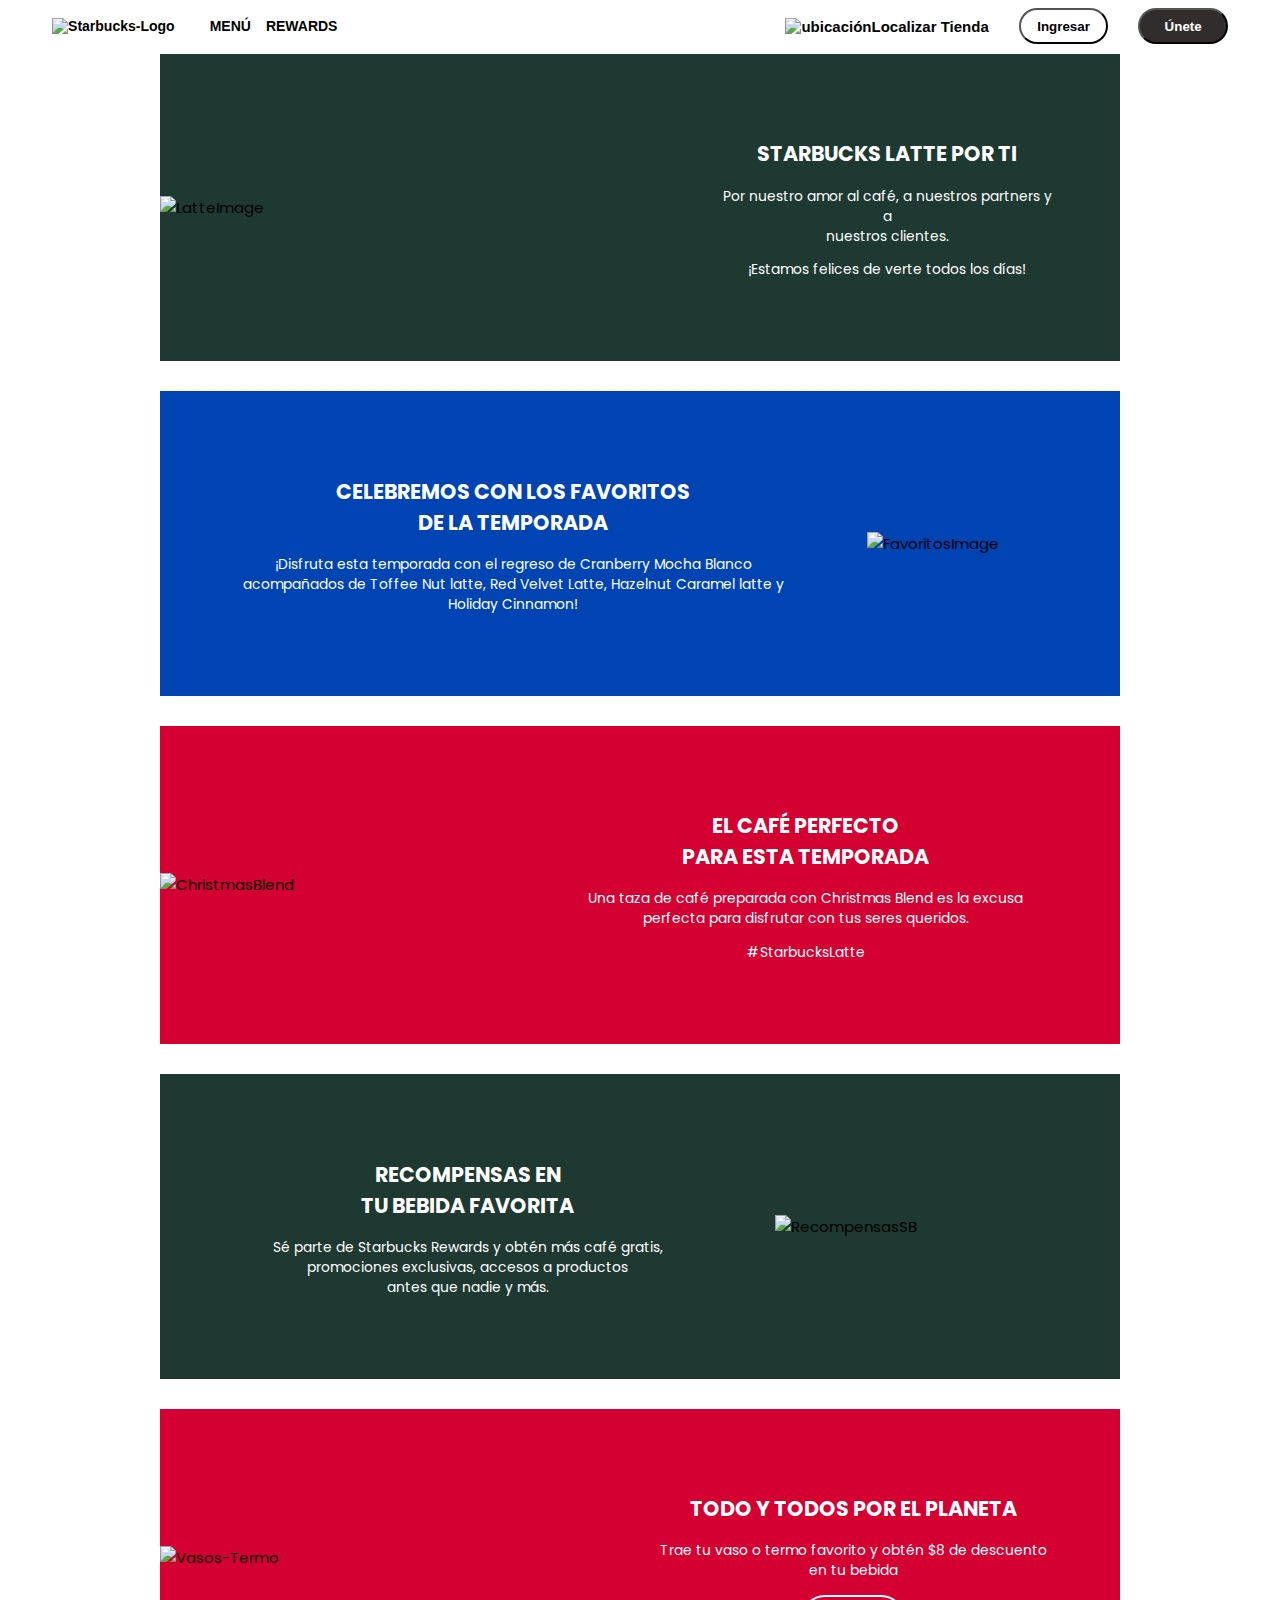
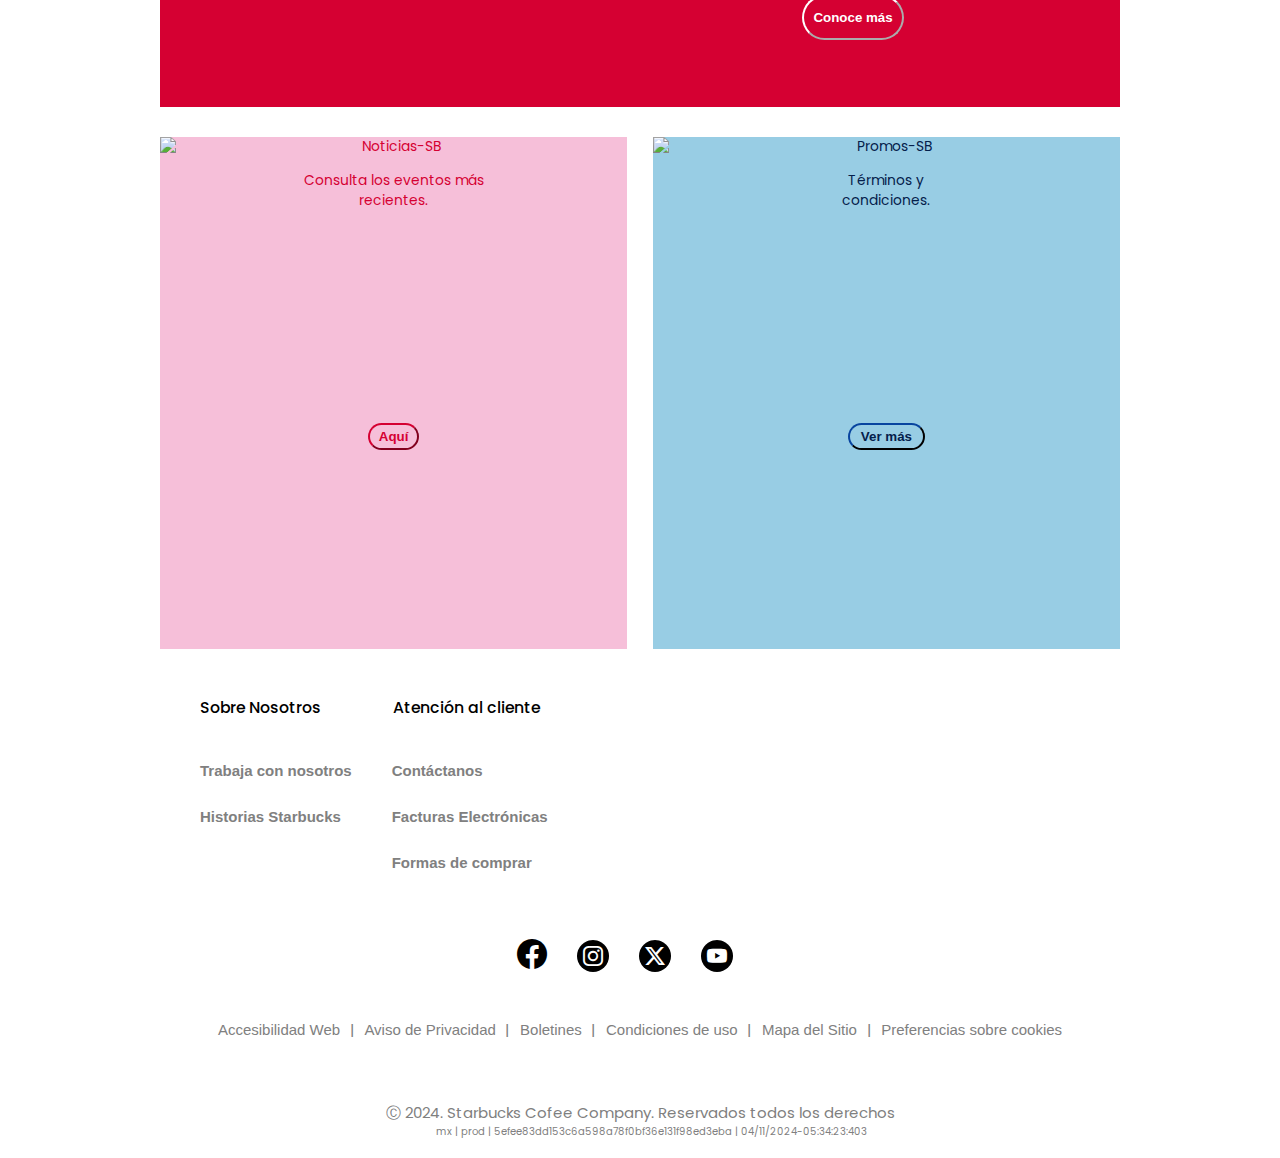
==== index.html @ 6e49de49 "Corrección Logos" ====
<!DOCTYPE html>
<html lang="en">
<head>
    <meta charset="UTF-8">
    <meta name="viewport" content="width=device-width, initial-scale=1.0">
    <link rel="stylesheet" href="styles.css">
    <link rel="icon" href="https://upload.wikimedia.org/wikipedia/sco/thumb/d/d3/Starbucks_Corporation_Logo_2011.svg/1017px-Starbucks_Corporation_Logo_2011.svg.png">
    <title>Homepage | Starbucks</title>
    <!--Añado Biblioteca Bootstrap-->
    <link rel="stylesheet" href="https://cdn.jsdelivr.net/npm/bootstrap-icons@1.11.3/font/bootstrap-icons.min.css">
</head>
<body>

    <header>
        <navbar class="navbar">
            <nav class="menu-rewards">
                <a href="https://www.starbucks.com.mx/"><img src="https://upload.wikimedia.org/wikipedia/sco/thumb/d/d3/Starbucks_Corporation_Logo_2011.svg/1017px-Starbucks_Corporation_Logo_2011.svg.png" alt="Starbucks-Logo"></a>
                <a id="text-right" href="https://www.starbucks.com.mx/menu">MENÚ</a>
                <a href="./rewards.html">REWARDS</a>
            </nav>

            <nav class="tienda-acceso">
                <a href="https://www.starbucks.com.mx/stores"><img id="ubi" src="https://cdn.icon-icons.com/icons2/622/PNG/512/facebook-placeholder-for-locate-places-on-maps_icon-icons.com_57151.png" alt="ubicación"></a>
                <a id="text-left" href="https://www.starbucks.com.mx/stores">Localizar Tienda</a>
                <button id="login-button">
                    <a href="https://rewards.starbucks.mx/login">Ingresar</a>
                </button>
                <button id="register-button">
                    <a id="únete-link" href="https://rewards.starbucks.mx/register">Únete</a>
                </button>
            </nav>
        </navbar>
    </header>

    <section class="container" id="container-green">
        <img id="Latte" src="https://djftrby1k8irl.cloudfront.net/s3fs-public/2024-11%2F2024-10_SB_Latte.png?auto=format,compress&q=70&crop=focalpoint&ar=1.8:1.0&w=1400&fit=max&dpr=2" alt="LatteImage">
        <section class="container-starbucks">
            <h2>STARBUCKS LATTE POR TI</h2>
            <p>
                Por nuestro amor al café, a nuestros partners y a <br> nuestros clientes.
            </p>
            <p>
                ¡Estamos felices de verte todos los días!
            </p>
        </section>
    </section>

    <section class="container" id="container-blue">
        <img id="FavoritosT" src="https://djftrby1k8irl.cloudfront.net/s3fs-public/2024-11%2FHOLIDAY_2024-Spooky.png?auto=format,compress&q=70&crop=focalpoint&ar=1.8:1.0&w=1400&fit=max&dpr=2" alt="FavoritosImage">
        <section class="container-starbucks">
            <h2>CELEBREMOS CON LOS FAVORITOS <br> DE LA TEMPORADA</h2>
            <p>
                ¡Disfruta esta temporada con el regreso de Cranberry Mocha
                Blanco acompañados de Toffee Nut latte, Red Velvet Latte,
                Hazelnut Caramel latte y Holiday Cinnamon!
            </p>
        </section>
    </section>
    
    <section class="container" id="container-red">
        <img src="https://djftrby1k8irl.cloudfront.net/s3fs-public/2024-11%2FMerch.png?auto=format,compress&q=70&crop=focalpoint&ar=1.8:1.0&w=1400&fit=max&dpr=2" alt="ChristmasBlend">
        <section class="container-starbucks">
            <h2>EL CAFÉ PERFECTO <br> PARA ESTA TEMPORADA</h2>
            <p>
                Una taza de café preparada con Christmas Blend es la excusa perfecta para disfrutar con tus seres queridos.
            </p>
            <p>
                #StarbucksLatte
            </p>
        </section>
    </section>

    <section class="container" id="container-green2">
        <img id="Recompensas" src="https://djftrby1k8irl.cloudfront.net/s3fs-public/2024-11%2Fstarbucks_rewards.png?auto=format,compress&q=70&crop=focalpoint&ar=1.8:1.0&w=1400&fit=max&dpr=2" alt="RecompensasSB">
        <section class="container-starbucks">
            <h2>
                RECOMPENSAS EN <br> TU BEBIDA FAVORITA
            </h2>
            <p>
                Sé parte de Starbucks Rewards y obtén más café gratis,
                promociones exclusivas, accesos a productos <br>
                antes que nadie y más.
            </p>
        </section>
    </section>

    <section class="container" id="container-red">
        <img src="https://djftrby1k8irl.cloudfront.net/s3fs-public/2024-11%2F2024-10_HOLIDAY_2024_Apple%20(1).png?auto=format,compress&q=70&crop=focalpoint&ar=1.8:1.0&w=1400&fit=max&dpr=2" alt="Vasos-Termo">
        <section class="container-starbucks">
            <h2>TODO Y TODOS POR EL PLANETA</h2>
            <p>
                Trae tu vaso o termo favorito y obtén $8 de descuento
                en tu bebida
            </p>
            <button id="vasos-button">
                <a id="conoce-link" href="https://www.starbucks.com.mx/articulo/todo-y-todos-por-el-planeta-0">Conoce más</a>
            </button>      
        </section>
    </section>

    <section class="container2">
        <section id="sub-container1">
            <img src="https://djftrby1k8irl.cloudfront.net/s3fs-public/2024-11%2FNoticias.png?auto=format,compress&q=70&crop=focalpoint&ar=1.8:1.0&w=1400&fit=max" alt="Noticias-SB">
            <p>Consulta los eventos más <br> recientes.</p>
            <button id="Noticias-button">
                <a id="Aquí-link" href="https://www.starbucks.com.mx/seccion/boletines">Aquí</a>
            </button> 
        </section>

        <section id="sub-container2">
            <img src="https://djftrby1k8irl.cloudfront.net/s3fs-public/2024-11%2FTC.png?auto=format,compress&q=70&crop=focalpoint&ar=1.8:1.0&w=1400&fit=max" alt="Promos-SB">
            <p>Términos y <br> condiciones.</p>
            <button id="TyC-button">
                <a id="Ver-mas-link" href="https://www.starbucks.com.mx/seccion/terminos-y-condiciones">Ver más</a>
            </button>      
        </section>
    </section>

    <section class="container3">
        <section id="Sobre-Nosotros">
                <h3>Sobre Nosotros</h3>
                <ul><br>
                    <li><a href="https://www.starbucks.com.mx/seccion/trabaja-con-nosotros">Trabaja con nosotros</a></li><br>
                    <li><a href="https://historias.starbucks.com/es/">Historias Starbucks</a></li>
                </ul>
        </section>
        
        <section id="Atención-Cliente">
                <h3>Atención al cliente</h3>
                <ul><br>
                    <li><a href="https://rewards.starbucks.mx/atencion-cliente">Contáctanos</a></li><br>
                    <li><a href="https://alsea.interfactura.com/RegistroDocumento.aspx?opc=Starbucks">Facturas Electrónicas</a></li><br>
                    <li><a href="https://www.starbucks.com.mx/seccion/experiencia-starbucks">Formas de comprar</a></li>
                </ul>
        </section>
    </section>

   <section class="Redes-Sociales">
    <a href="https://www.facebook.com/StarbucksMexico" target="_blank"><i class="bi bi-facebook"></i></a>
    <a href="https://www.instagram.com/starbucksMex/" target="_blank"><i class="bi bi-instagram"></i></a>
    <a href="x.com/StarbucksMex" target="_blank"><i class="bi bi-twitter-x"></i></a>
    <a href="https://www.youtube.com/user/StarbucksMexico?app=desktop" target="_blank"><i class="bi bi-youtube"></i></a>
   </section>

   <section class="Avisos">
         <a href="https://www.starbucks.com.mx/articulo/accesibilidad-web">Accesibilidad Web</a>
         <p> | </p>
         <a href="https://www.starbucks.com.mx/articulo/aviso-de-privacidad">Aviso de Privacidad</a>
         <p> | </p>
         <a href="https://www.starbucks.com.mx/seccion/boletines">Boletines</a>
         <p> | </p>
         <a href="https://www.starbucks.com.mx/articulo/condiciones-de-uso-1">Condiciones de uso</a>
         <p> | </p>
         <a href="https://www.starbucks.com.mx/articulo/mapa-del-sitio">Mapa del Sitio</a>
         <p> | </p>
         <a href="https://www.starbucks.com.mx/articulo/preferencias-sobre-cookie">Preferencias sobre cookies</a>
   </section>

   <footer>
        <p id="footer1">Ⓒ 2024. Starbucks Cofee Company. Reservados todos los derechos</p>
        <p id="footer2">mx | prod | 5efee83dd153c6a598a78f0bf36e131f98ed3eba | 04/11/2024-05:34:23:403</p>
   </footer>
</body>
</html>
---- styles.css ----
@import url('https://fonts.googleapis.com/css2?family=Josefin+Sans:ital,wght@0,100..700;1,100..700&family=Poppins:ital,wght@0,100;0,200;0,300;0,400;0,500;0,600;0,700;0,800;0,900;1,100;1,200;1,300;1,400;1,500;1,600;1,700;1,800;1,900&display=swap');

body{
    display:flex;
    flex-direction: column;
    justify-content: center;
    align-items: center;
    font-size: 15px;
    font-family: "Poppins", sans-serif;
}

.navbar
{
    display: flex;
    flex-direction: row;
    background: white;
    margin-bottom: 10px;
}    

.menu-rewards
{
    display: flex;
    justify-content: left;
    align-items: center;
    margin-right: 35vw;
    font-size: 14px;
}

.tienda-acceso
{
    display: flex;
    justify-content: right;
    align-items: center;
}

nav img 
{
    width: 50px;
    height: 50px;
    margin-right: 35px;
}

#ubi
{
    width: 20px;
    height: 20px;
    margin-right: 0px;
}

#text-right
{
    margin-right: 15px;
}

#text-left
{
    margin-right: 30px;
}

.container img
{
    width: 40vw;
    height: auto;
}

.container
{
    width: 75vw;
    height: auto;
    display: flex;
    flex-direction: row;
    margin-bottom:30px ;  
    justify-content: center;
    align-items: center;
}

.container-starbucks{
    padding: 7%;
    text-align: center;
    font-size: 13.8px;
    color: white;
}

#container-green{
    background-color: #1e3932;
}

#container-blue{
    background-color: #0044b4;
    flex-direction: row-reverse;
}

#container-red{
    background-color: #d50032;
}

#container-green2{
    background-color: #1e3932;
    flex-direction: row-reverse;
}

.container2
{
    width: 75vw;
    height: auto;
    display: flex;
    flex-direction: row;
    margin-bottom:30px ;  
    justify-content: space-between;
    align-items: center;
    
}

.container2 img
{
    width: 36.5vw;
    height: auto;
}

#sub-container1{
    text-align: center;
    font-size: 13.8px;
    color: #d50032;
    display: flex;
    flex-direction: column;
    background-color: rgb(246, 191, 217);
    height: 40vw;
}

#sub-container2{
    text-align: center;
    font-size: 13.8px;
    color: #04204b;
    display: flex;
    flex-direction: column;
    background-color: rgb(152, 205, 228);
    height: 40vw;
}

.container3{
    width: 75vw;
    height: auto;
    display: flex;
    flex-direction: row;
    margin-bottom:50px ;  
    justify-content:left;
    align-items: left;
}

.Redes-Sociales{
    display: flex;
    flex-direction: row;
    width: 75vw;
    justify-content:center;
    margin-bottom:30px ;
    align-items: center;
}

.bi-facebook{
    margin-right: 30px;
    font-size: 30px;
    width: 34px;
    height: 34px;
    border-radius: 50%;
}

.bi-instagram{
    display: flex;
    justify-content:center;
    align-items: center;
    background-color: black;
    color: white;
    font-size: 20px;
    border-radius: 50%;
    width: 32px;
    height: 32px;
    margin-right: 30px;
}

.bi-twitter-x{
    display: flex;
    justify-content:center;
    align-items: center;
    background-color: black;
    color: white;
    font-size: 20px;
    border-radius: 50%;
    width: 32px;
    height: 32px;
    margin-right: 30px;
}

.bi-youtube{
    display: flex;
    justify-content:center;
    align-items: center;
    background-color: black;
    color: white;
    font-size: 20px;
    border-radius: 50%;
    width: 32px;
    height: 32px;
    margin-right: 30px;
}

.Avisos{
    display: flex;
    flex-direction: row;
    width: 75vw;
    justify-content: center;
    margin-bottom:30px ; 
    align-items: center;
}

a
{
    font-family: sans-serif;
    font-weight: bold;
    color: black;
    border: none;
    border-radius: 5px;
    text-decoration: none;
    margin: 0px;   
}

a:hover
{
    font-family: sans-serif;
    font-weight: bold;
    color: #03482a;
    border: none;
    border-radius: 5px;
}

#login-button
{
    background-color: white;
    margin-right: 30px;
    border: 5;
    border-color: black;
    width: 7vw;
    height: 4vh;
    border-radius: 50px;
}

#login-button:hover
{
    background-color: rgba(255, 255, 255, 0.679);
    border: 5;
    border-color: black;
    width: 7vw;
    height: 4vh;
    margin-right: 30px;
    border-radius: 50px;
}

#register-button
{
    background-color: rgba(23, 17, 17, 0.881);
    width: 7vw;
    height: 4vh;
    margin: auto;
    border-radius: 50px;
}

#register-button:hover
{
    background-color: rgba(5, 3, 37, 0.729);
    width: 7vw;
    height: 4vh;
    margin: auto;
    border-radius: 50px;
}

#vasos-button
{
    background-color: #d50032;
    color: white;
    border: 5;
    border-color: white;
    width: 8vw;
    height: 5vh;
    margin: auto;
    border-radius: 50px;
}

#vasos-button:hover
{
    background-color: #dc738b;
    color: white;
    border: 5;
    border-color: white;
    width: 8vw;
    height: 5vh;
    margin: auto;
    border-radius: 50px;
}

#Noticias-button{
    background-color: rgb(246, 191, 217);
    border-color: #d50032;
    width: 4vw;
    height: 3vh;
    margin: auto;
    border-radius: 50px;
}

#TyC-button{
    background-color: rgb(152, 205, 228);
    border-color: #04204b;
    width: 6vw;
    height: 3vh;
    margin: auto;
    border-radius: 50px;
}

#únete-link
{
    color: white;
}

#conoce-link
{
    color: white;
}

#Aquí-link
{
    color: #d50032;
}

#Ver-mas-link
{
    color: #04204b;
}

ul{
    list-style: none;
}

h3{
    margin-left: 21%;
    font-size: 105%;
    font-weight: 500;
}

.container3 a{
    font-weight: 550;
    font-family: sans-serif;
    color: gray;
    text-decoration: none;  
}

.container3 a:hover{
    font-weight: 550;
    font-family: sans-serif;
    color: black;  
}

.Avisos a{
    font-weight: 100;
    color: gray;
    margin: 1%
}

.Avisos p{
    color: gray;
}

.Avisos a:hover{
    font-weight: 100;
    color: rgba(21, 2, 2, 0.484);
    margin: 1%
}

.bi-instagram:hover {
    background-color: #00000053;
    display: flex;
    justify-content:center;
    align-items: center;
    color: white;
    font-size: 20px;
    border-radius: 50%;
    width: 32px;
    height: 32px;
    margin-right: 30px;
}

.bi-facebook:hover {
    background-color: white;
    margin-right: 30px;
    font-size: 30px;
    width: 34px;
    height: 34px;
    border-radius: 50%;
    color:#00000053;
    ;
}

.bi-twitter-x:hover {
    background-color: #00000053;
    display: flex;
    justify-content:center;
    align-items: center;
    color: white;
    font-size: 20px;
    border-radius: 50%;
    width: 32px;
    height: 32px;
    margin-right: 30px;
}

.bi-youtube:hover {
    background-color: #00000053;
    display: flex;
    justify-content:center;
    align-items: center;
    color: white;
    font-size: 20px;
    border-radius: 50%;
    width: 32px;
    height: 32px;
    margin-right: 30px;
}

#footer1{
    font-size: 15px;
    justify-content: center;
    margin-bottom: 0%;
    color: gray;
}

#footer2{
    font-size: 10px;
    margin-left: 10%;
    color: gray;
    margin-top: 0%;
}
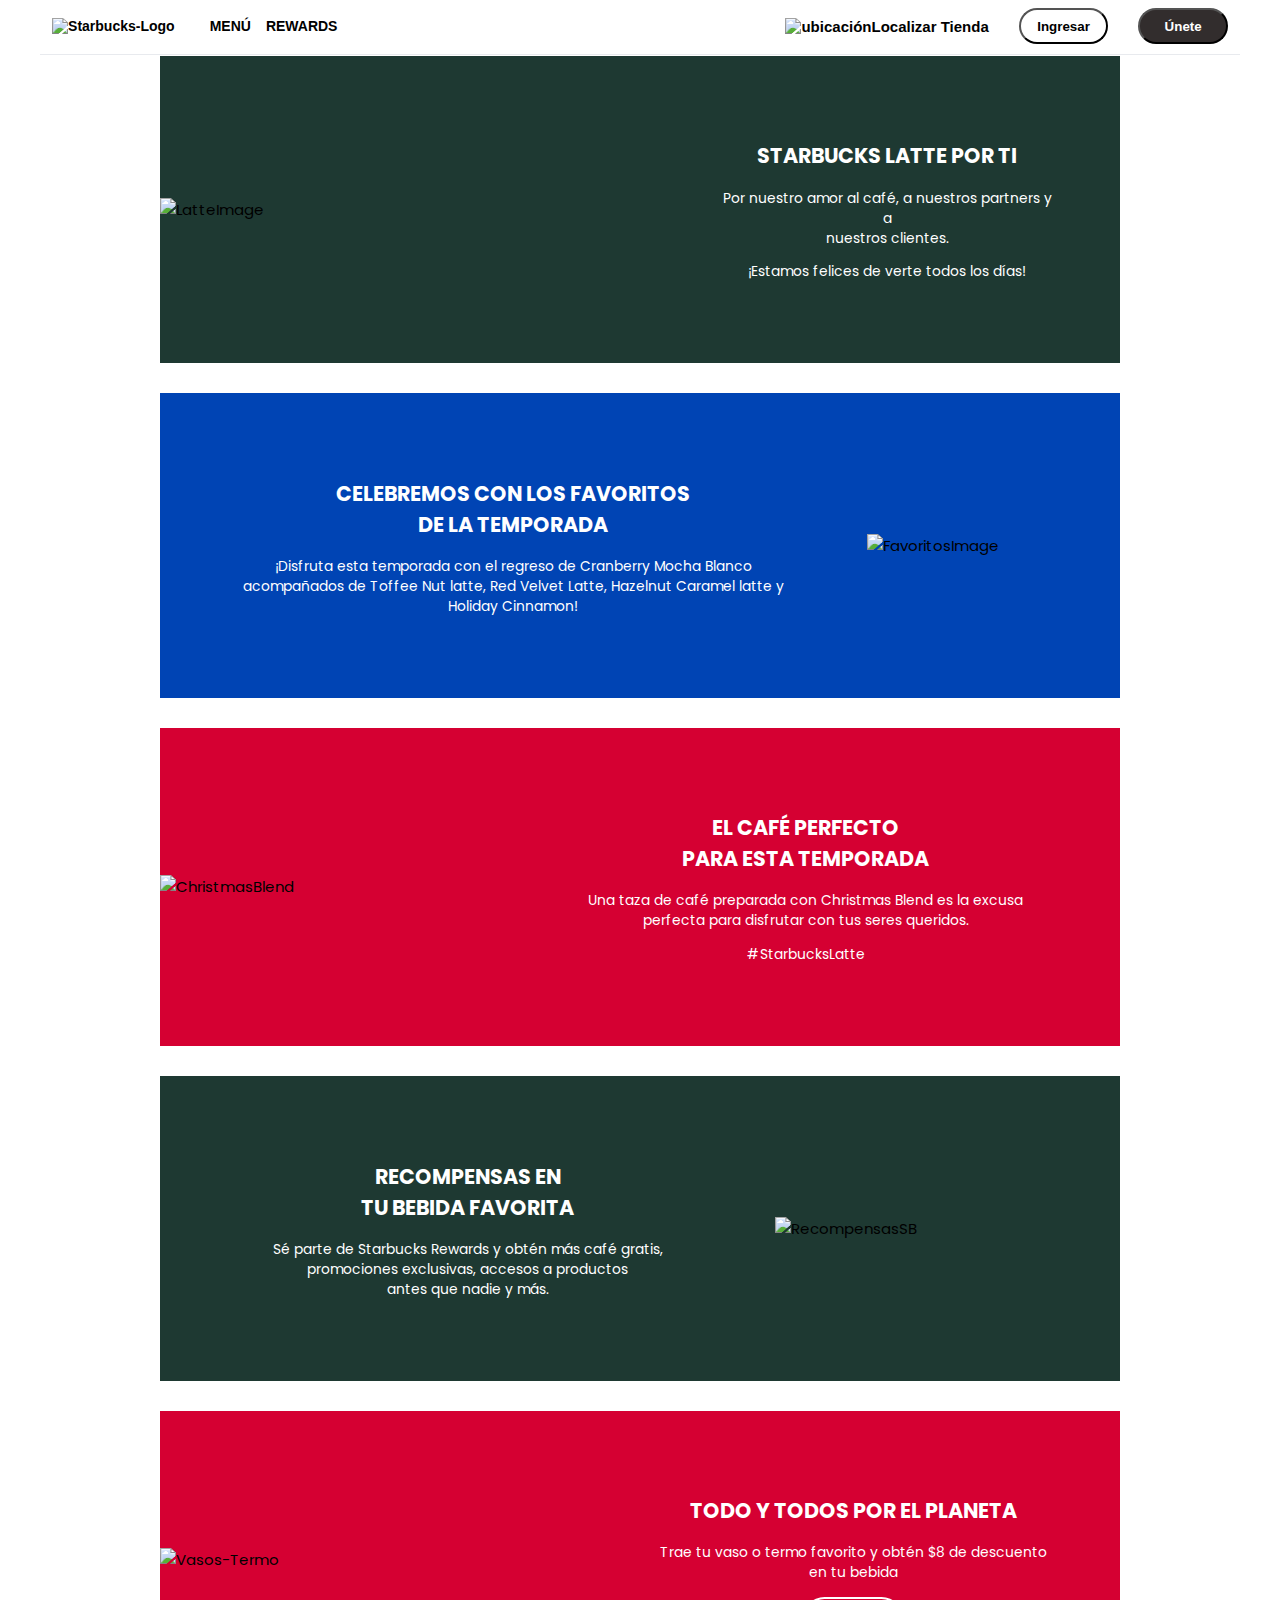
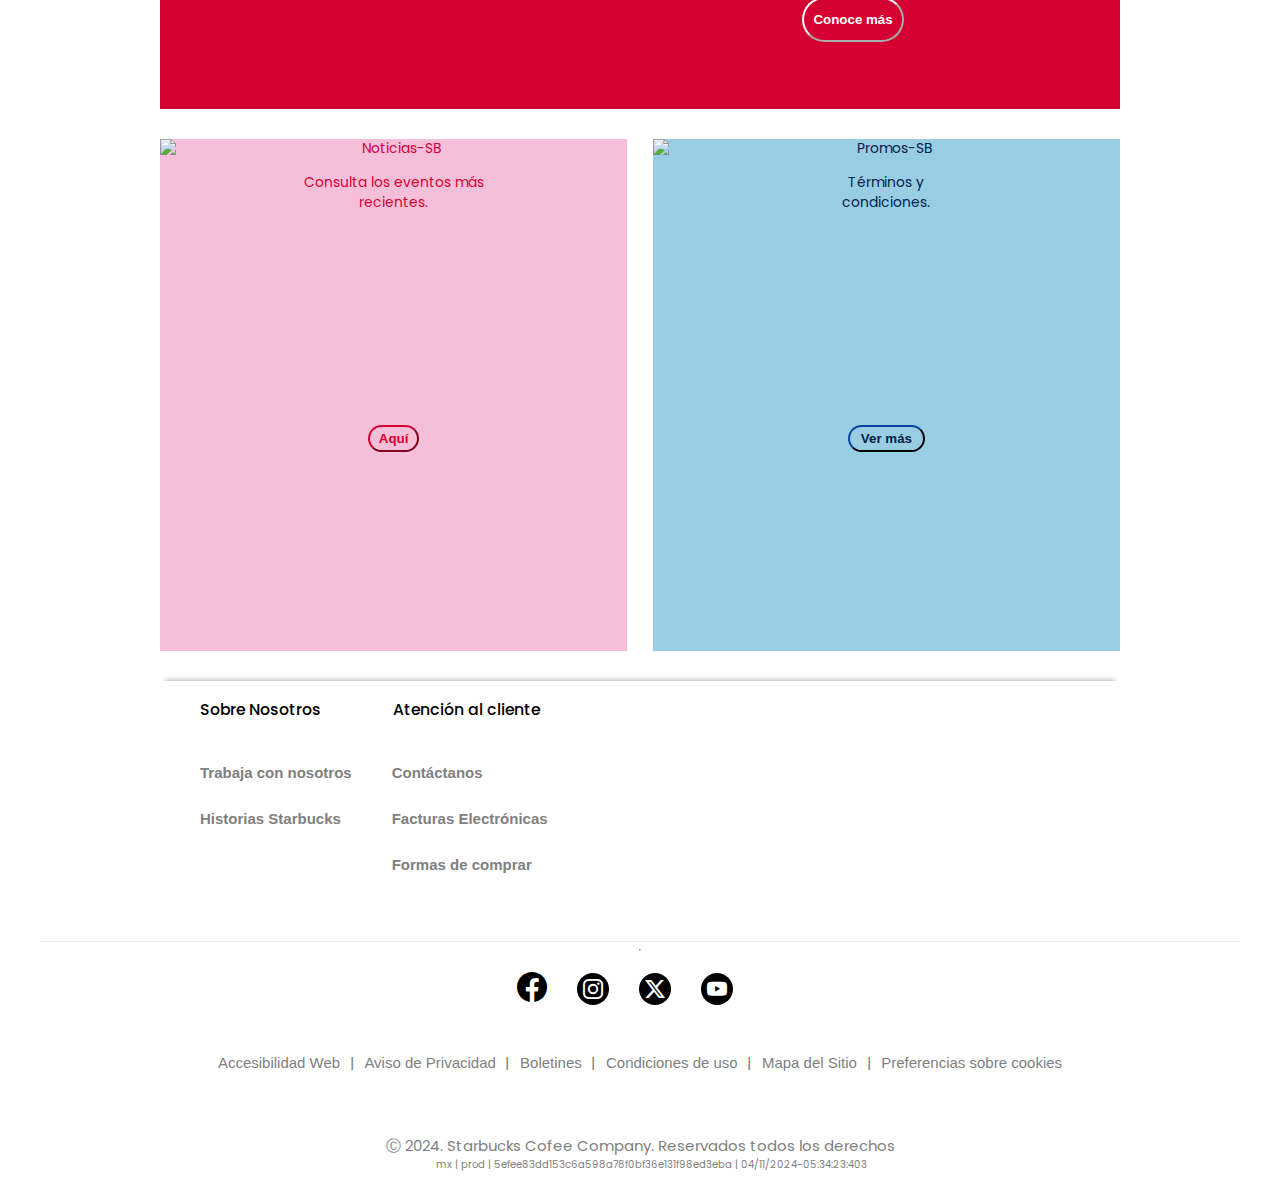
==== commit 98ac53f0: "Box-Shadow y sombras" ====
--- a/index.html
+++ b/index.html
@@ -31,6 +31,8 @@
             </nav>
         </navbar>
     </header>
+
+    <div class="linea-horizontalt"><hr></div>
 
     <section class="container" id="container-green">
         <img id="Latte" src="https://djftrby1k8irl.cloudfront.net/s3fs-public/2024-11%2F2024-10_SB_Latte.png?auto=format,compress&q=70&crop=focalpoint&ar=1.8:1.0&w=1400&fit=max&dpr=2" alt="LatteImage">
@@ -135,6 +137,8 @@
         </section>
     </section>
 
+    <div class="linea-horizontal"><hr></div>
+
    <section class="Redes-Sociales">
     <a href="https://www.facebook.com/StarbucksMexico" target="_blank"><i class="bi bi-facebook"></i></a>
     <a href="https://www.instagram.com/starbucksMex/" target="_blank"><i class="bi bi-instagram"></i></a>
--- a/styles.css
+++ b/styles.css
@@ -17,6 +17,13 @@
     margin-bottom: 10px;
 }    
 
+.linea-horizontalt{
+    display: flex;
+    border-top: 1px solid #e8eaee;
+    width: 1200px;
+    margin-bottom: -16px;
+}
+
 .menu-rewards
 {
     display: flex;
@@ -145,6 +152,14 @@
     margin-bottom:50px ;  
     justify-content:left;
     align-items: left;
+    box-shadow: 0px -6px 5px -5px rgba(0, 0, 0, 0.3);
+}
+
+.linea-horizontal{
+    display: flex;
+    border-top: 1px solid #e8eaee;
+    width: 1200px;
+    margin-bottom: 13px;
 }
 
 .Redes-Sociales{
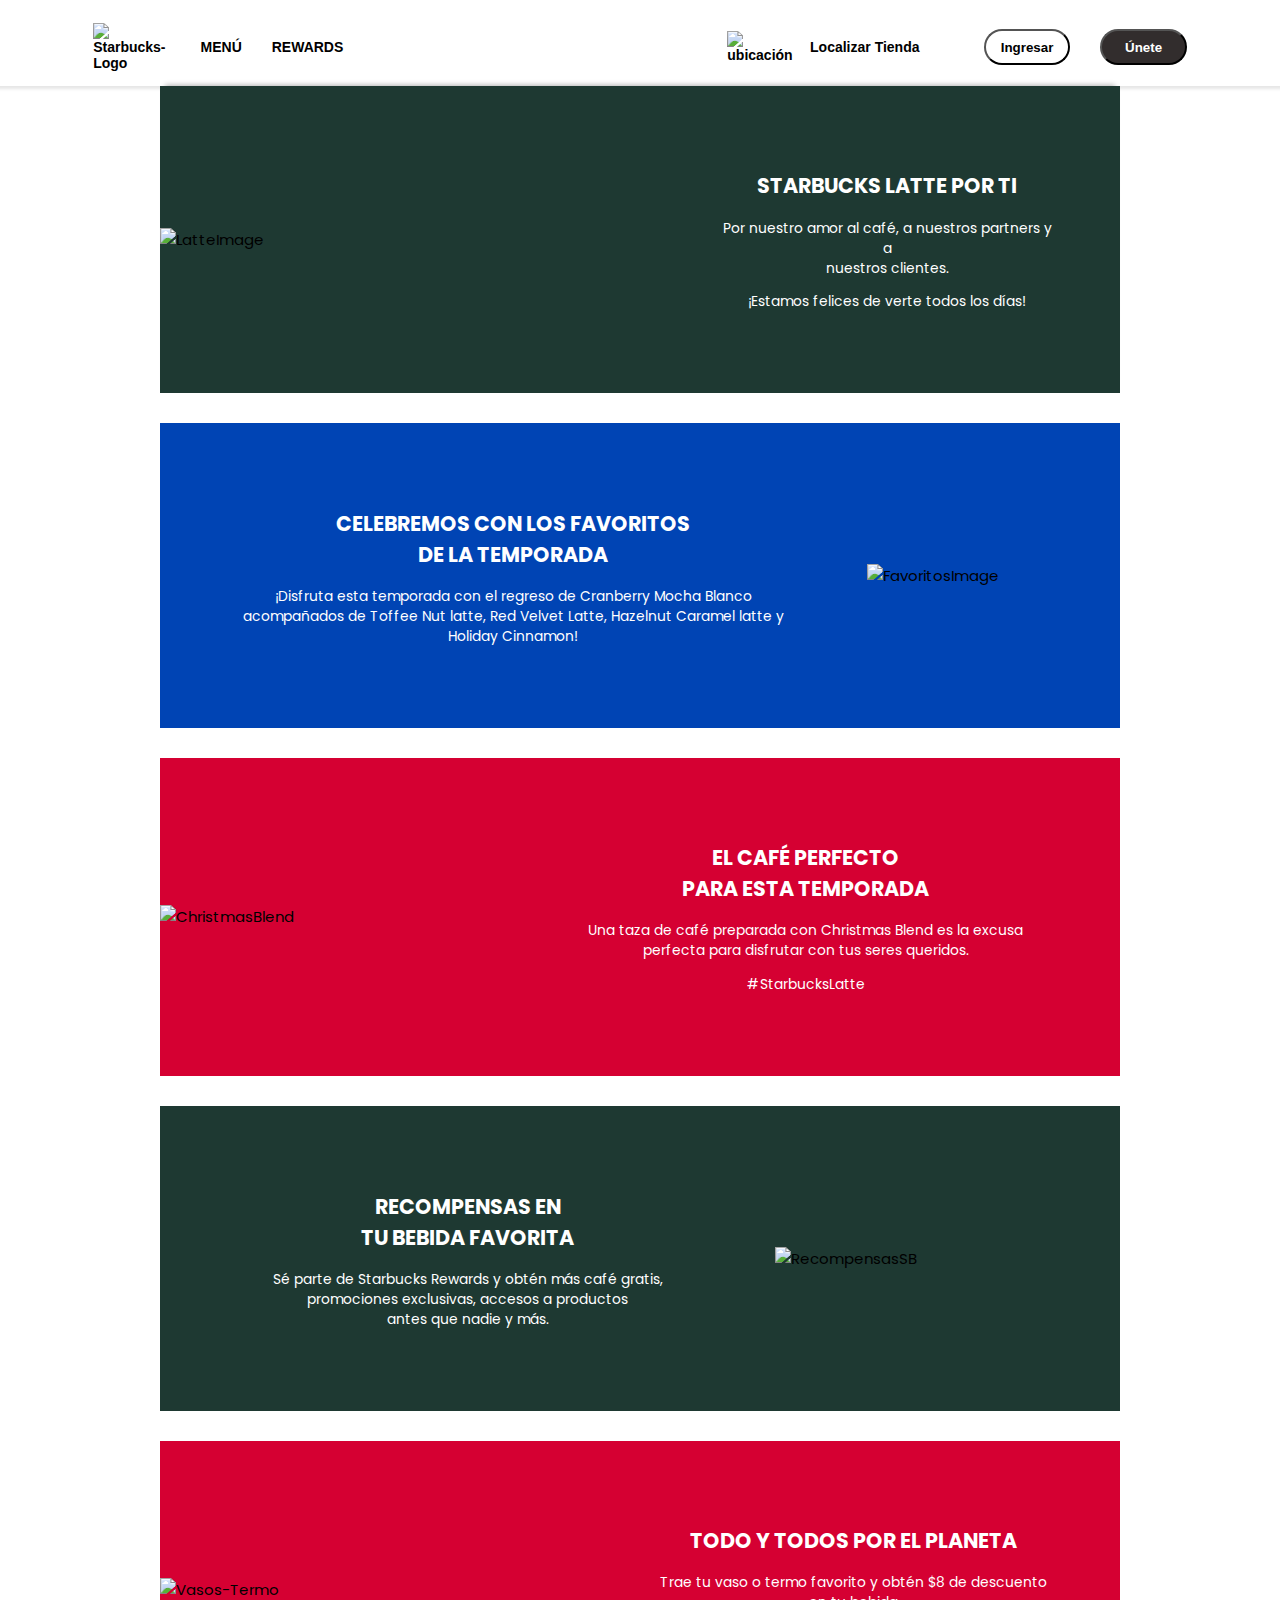
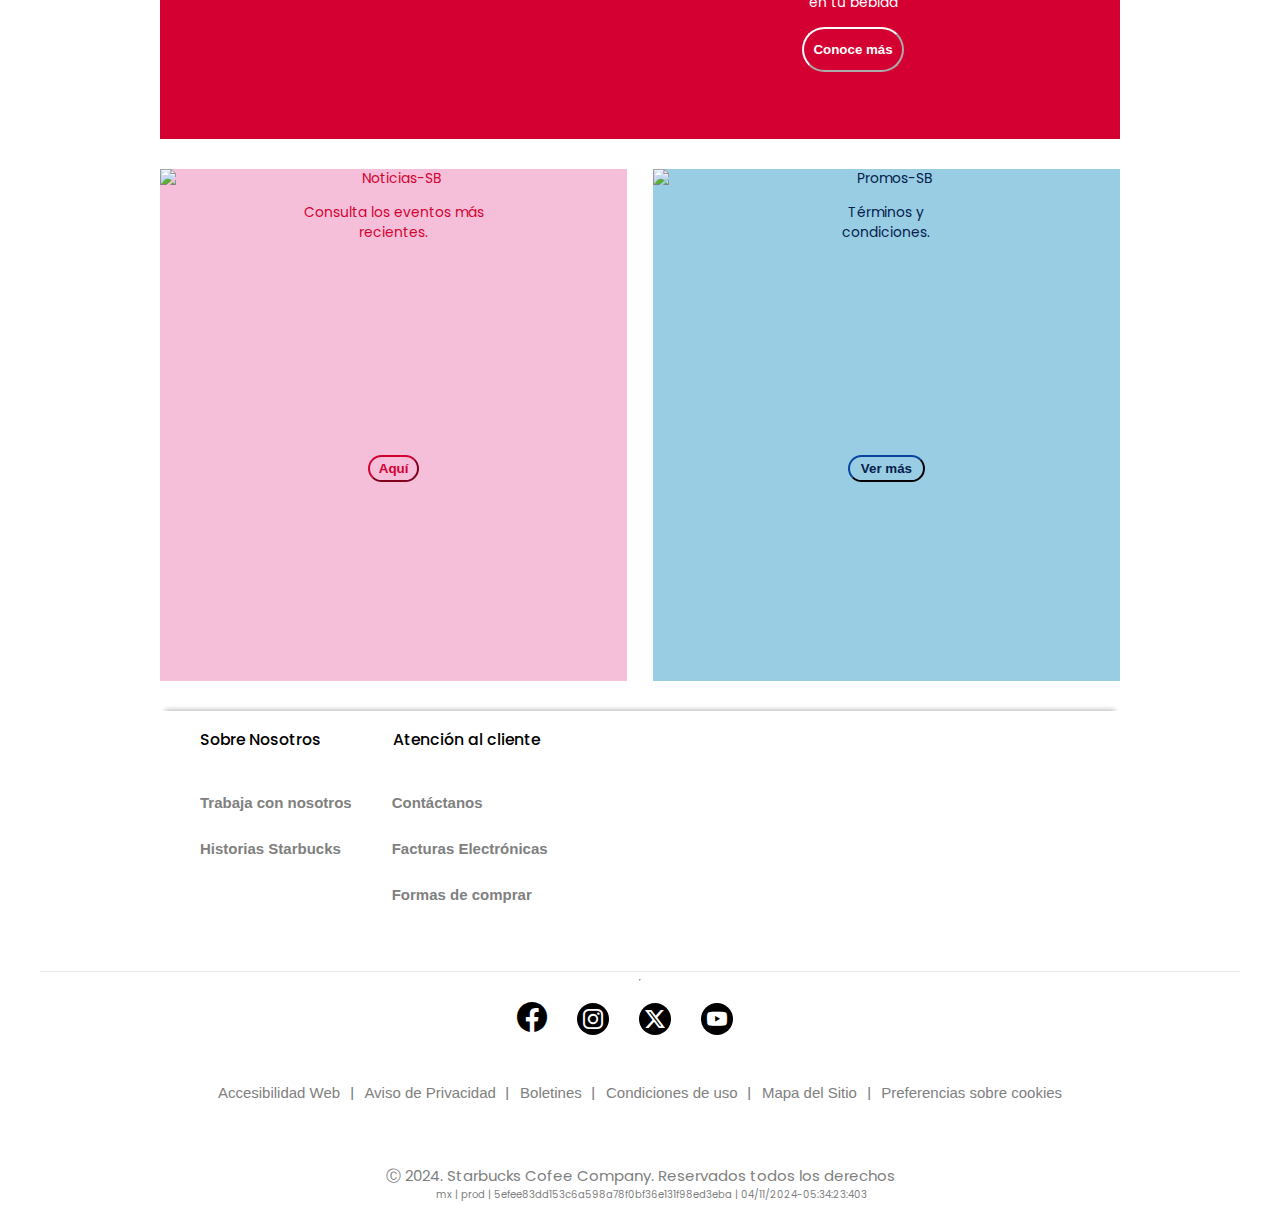
==== commit 27fa18e3: "Fixed" ====
--- a/index.html
+++ b/index.html
@@ -31,8 +31,6 @@
             </nav>
         </navbar>
     </header>
-
-    <div class="linea-horizontalt"><hr></div>
 
     <section class="container" id="container-green">
         <img id="Latte" src="https://djftrby1k8irl.cloudfront.net/s3fs-public/2024-11%2F2024-10_SB_Latte.png?auto=format,compress&q=70&crop=focalpoint&ar=1.8:1.0&w=1400&fit=max&dpr=2" alt="LatteImage">
--- a/styles.css
+++ b/styles.css
@@ -1,4 +1,4 @@
-@import url('https://fonts.googleapis.com/css2?family=Josefin+Sans:ital,wght@0,100..700;1,100..700&family=Poppins:ital,wght@0,100;0,200;0,300;0,400;0,500;0,600;0,700;0,800;0,900;1,100;1,200;1,300;1,400;1,500;1,600;1,700;1,800;1,900&display=swap');
+@import url('https://fonts.googleapis.com/css2?family=Edu+AU+VIC+WA+NT+Pre:wght@400..700&family=Poppins:ital,wght@0,100;0,200;0,300;0,400;0,500;0,600;0,700;0,800;0,900;1,100;1,200;1,300;1,400;1,500;1,600;1,700;1,800;1,900&family=Quicksand:wght@300..700&family=Redressed&family=Varela+Round&display=swap');
 
 body{
     display:flex;
@@ -6,7 +6,7 @@
     justify-content: center;
     align-items: center;
     font-size: 15px;
-    font-family: "Poppins", sans-serif;
+    font-family: Poppins, sans-serif;
 }
 
 .navbar
@@ -14,23 +14,29 @@
     display: flex;
     flex-direction: row;
     background: white;
-    margin-bottom: 10px;
+    padding-top: 15px;
+    padding-bottom: 15px;
+    padding-left: 14vw;
+    padding-right: 14vw;
+    margin-bottom: 0px;
+    font-size: 14px;
+    box-shadow: rgba(0, 0, 0, 0.1) 0px 3px 3px 0px
 }    
 
-.linea-horizontalt{
+/*.linea-horizontalt{
     display: flex;
     border-top: 1px solid #e8eaee;
     width: 1200px;
-    margin-bottom: -16px;
-}
+    margin-bottom: -16px;*/
 
 .menu-rewards
 {
     display: flex;
     justify-content: left;
     align-items: center;
-    margin-right: 35vw;
+    margin-right: 30vw;
     font-size: 14px;
+    font-family: Poppins, sans-serif;
 }
 
 .tienda-acceso
@@ -51,17 +57,19 @@
 {
     width: 20px;
     height: 20px;
+    margin-right: 5px;
+}
+
+#text-right
+{
+    margin-right: 30px;
+    font-weight: bold;
+}
+
+#text-left
+{
     margin-right: 0px;
-}
-
-#text-right
-{
-    margin-right: 15px;
-}
-
-#text-left
-{
-    margin-right: 30px;
+    width: 150px;
 }
 
 .container img
@@ -90,6 +98,7 @@
 
 #container-green{
     background-color: #1e3932;
+    box-shadow: 0px -6px 5px -5px rgba(0, 0, 0, 0.3);
 }
 
 #container-blue{
@@ -251,6 +260,7 @@
 {
     background-color: white;
     margin-right: 30px;
+    margin-left: 30px;
     border: 5;
     border-color: black;
     width: 7vw;
@@ -450,4 +460,69 @@
     margin-left: 10%;
     color: gray;
     margin-top: 0%;
-}+}
+
+.navbarRW
+{
+    position: fixed;
+    top: 0;
+    left: 0;
+    z-index: 1;
+    display: flex;
+    flex-direction: row;
+    background: white;
+    padding-top: 20px;
+    padding-bottom: 15px;
+    padding-left: 14vw;
+    padding-right: 14vw;
+    margin-bottom: 0px;
+    font-size: 14px;
+    box-shadow: rgba(0, 0, 0, 0.1) 0px 3px 3px 0px
+}  
+
+.container2-RW
+{
+    display: flex;
+    flex-direction: row;
+    margin-bottom:30px;  
+    justify-content: center;
+    align-items: center;
+    margin-top: 75px;
+    height: calc(100vh - 50px);
+    
+}
+
+#sub-container1-RW{
+    position: fixed;
+    top: 1;
+    left: 0;
+    text-align: center;
+    font-size: 13.8px;
+    color: white;
+    display: flex;
+    flex-direction: column;
+    background: linear-gradient(0deg, rgb(29, 57, 50) 0%, rgb(10, 105, 75) 100%);
+    height: 100vh;
+    width: 35vw;
+    margin: 0;
+    padding: 50px;
+}
+
+#sub-container2-RW{
+    text-align: center;
+    font-size: 13.8px;
+    color: #04204b;
+    display: flex;
+    flex-direction: column;
+    background-color: white;
+    height: 100vh;
+    width: 50vw;
+    margin-left: 49vw;
+    width: calc(100vw - 25vw); /* Ocupa el espacio restante */
+}
+
+#Botones-RW{
+    display: flex;
+    flex-direction: row;
+    text-align: center;
+}
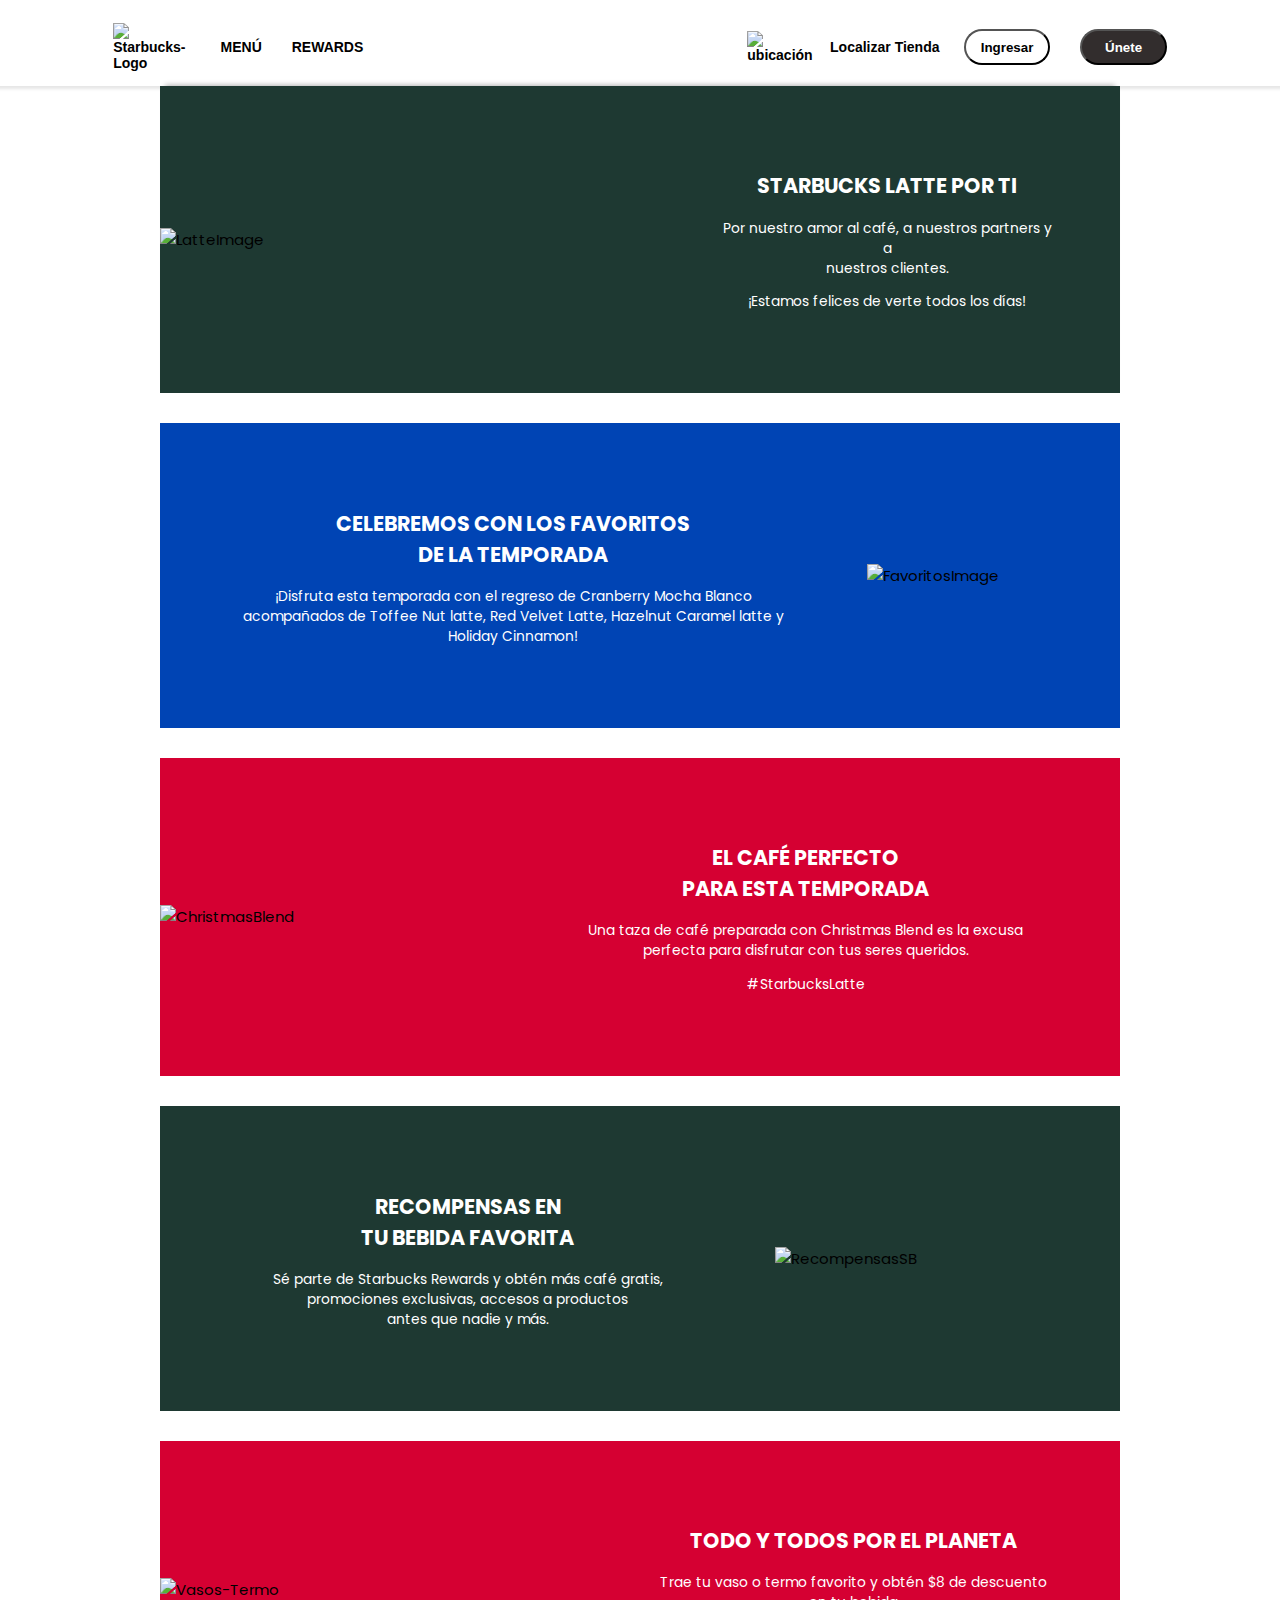
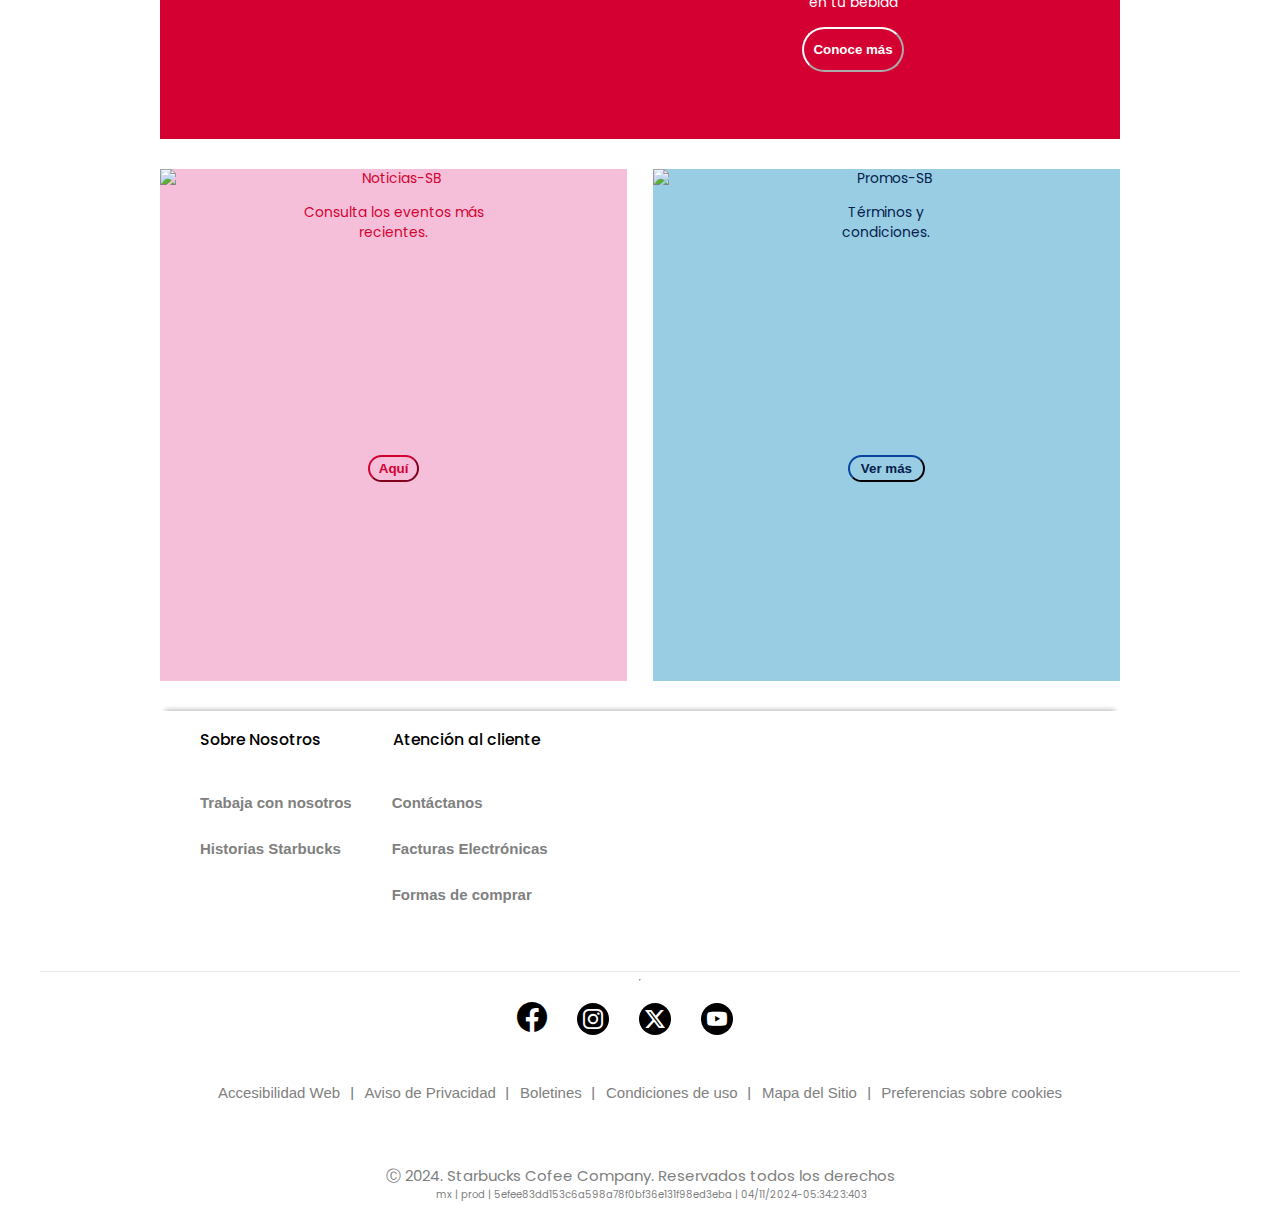
==== commit c988a18a: "Proyecto 4: Flexbox y Position" ====
--- a/index.html
+++ b/index.html
@@ -10,15 +10,16 @@
     <link rel="stylesheet" href="https://cdn.jsdelivr.net/npm/bootstrap-icons@1.11.3/font/bootstrap-icons.min.css">
 </head>
 <body>
-
+    <!--Barra de Navegación-->
     <header>
+    <!--Barra de Navegación Menú IZQ-->
         <navbar class="navbar">
             <nav class="menu-rewards">
                 <a href="https://www.starbucks.com.mx/"><img src="https://upload.wikimedia.org/wikipedia/sco/thumb/d/d3/Starbucks_Corporation_Logo_2011.svg/1017px-Starbucks_Corporation_Logo_2011.svg.png" alt="Starbucks-Logo"></a>
                 <a id="text-right" href="https://www.starbucks.com.mx/menu">MENÚ</a>
                 <a href="./rewards.html">REWARDS</a>
             </nav>
-
+    <!--Barra de Navegación Menú DER-->
             <nav class="tienda-acceso">
                 <a href="https://www.starbucks.com.mx/stores"><img id="ubi" src="https://cdn.icon-icons.com/icons2/622/PNG/512/facebook-placeholder-for-locate-places-on-maps_icon-icons.com_57151.png" alt="ubicación"></a>
                 <a id="text-left" href="https://www.starbucks.com.mx/stores">Localizar Tienda</a>
@@ -31,7 +32,7 @@
             </nav>
         </navbar>
     </header>
-
+    <!--Contenedor Verde 1-->
     <section class="container" id="container-green">
         <img id="Latte" src="https://djftrby1k8irl.cloudfront.net/s3fs-public/2024-11%2F2024-10_SB_Latte.png?auto=format,compress&q=70&crop=focalpoint&ar=1.8:1.0&w=1400&fit=max&dpr=2" alt="LatteImage">
         <section class="container-starbucks">
@@ -44,7 +45,7 @@
             </p>
         </section>
     </section>
-
+    <!--Contenedor Azul-->
     <section class="container" id="container-blue">
         <img id="FavoritosT" src="https://djftrby1k8irl.cloudfront.net/s3fs-public/2024-11%2FHOLIDAY_2024-Spooky.png?auto=format,compress&q=70&crop=focalpoint&ar=1.8:1.0&w=1400&fit=max&dpr=2" alt="FavoritosImage">
         <section class="container-starbucks">
@@ -56,7 +57,7 @@
             </p>
         </section>
     </section>
-    
+    <!--Contenedor Rojo 1-->
     <section class="container" id="container-red">
         <img src="https://djftrby1k8irl.cloudfront.net/s3fs-public/2024-11%2FMerch.png?auto=format,compress&q=70&crop=focalpoint&ar=1.8:1.0&w=1400&fit=max&dpr=2" alt="ChristmasBlend">
         <section class="container-starbucks">
@@ -69,7 +70,7 @@
             </p>
         </section>
     </section>
-
+    <!--Contenedor Verde 2-->
     <section class="container" id="container-green2">
         <img id="Recompensas" src="https://djftrby1k8irl.cloudfront.net/s3fs-public/2024-11%2Fstarbucks_rewards.png?auto=format,compress&q=70&crop=focalpoint&ar=1.8:1.0&w=1400&fit=max&dpr=2" alt="RecompensasSB">
         <section class="container-starbucks">
@@ -83,7 +84,7 @@
             </p>
         </section>
     </section>
-
+    <!--Contenedor Rojo 2-->
     <section class="container" id="container-red">
         <img src="https://djftrby1k8irl.cloudfront.net/s3fs-public/2024-11%2F2024-10_HOLIDAY_2024_Apple%20(1).png?auto=format,compress&q=70&crop=focalpoint&ar=1.8:1.0&w=1400&fit=max&dpr=2" alt="Vasos-Termo">
         <section class="container-starbucks">
@@ -99,6 +100,7 @@
     </section>
 
     <section class="container2">
+        <!--Contenedor Rojo Vertical-->
         <section id="sub-container1">
             <img src="https://djftrby1k8irl.cloudfront.net/s3fs-public/2024-11%2FNoticias.png?auto=format,compress&q=70&crop=focalpoint&ar=1.8:1.0&w=1400&fit=max" alt="Noticias-SB">
             <p>Consulta los eventos más <br> recientes.</p>
@@ -106,7 +108,7 @@
                 <a id="Aquí-link" href="https://www.starbucks.com.mx/seccion/boletines">Aquí</a>
             </button> 
         </section>
-
+        <!--Contenedor Azul Vertical-->
         <section id="sub-container2">
             <img src="https://djftrby1k8irl.cloudfront.net/s3fs-public/2024-11%2FTC.png?auto=format,compress&q=70&crop=focalpoint&ar=1.8:1.0&w=1400&fit=max" alt="Promos-SB">
             <p>Términos y <br> condiciones.</p>
@@ -115,7 +117,7 @@
             </button>      
         </section>
     </section>
-
+    <!--Enlaces de Contacto, Redes Sociales y Footer-->
     <section class="container3">
         <section id="Sobre-Nosotros">
                 <h3>Sobre Nosotros</h3>
--- a/styles.css
+++ b/styles.css
@@ -1,5 +1,6 @@
 @import url('https://fonts.googleapis.com/css2?family=Edu+AU+VIC+WA+NT+Pre:wght@400..700&family=Poppins:ital,wght@0,100;0,200;0,300;0,400;0,500;0,600;0,700;0,800;0,900;1,100;1,200;1,300;1,400;1,500;1,600;1,700;1,800;1,900&family=Quicksand:wght@300..700&family=Redressed&family=Varela+Round&display=swap');
 
+/*Diseño Pagina Index*/
 body{
     display:flex;
     flex-direction: column;
@@ -23,12 +24,6 @@
     box-shadow: rgba(0, 0, 0, 0.1) 0px 3px 3px 0px
 }    
 
-/*.linea-horizontalt{
-    display: flex;
-    border-top: 1px solid #e8eaee;
-    width: 1200px;
-    margin-bottom: -16px;*/
-
 .menu-rewards
 {
     display: flex;
@@ -68,7 +63,7 @@
 
 #text-left
 {
-    margin-right: 0px;
+    margin-right: -40px;
     width: 150px;
 }
 
@@ -462,6 +457,7 @@
     margin-top: 0%;
 }
 
+/*Diseño Pagina Rewards*/
 .navbarRW
 {
     position: fixed;
@@ -497,6 +493,8 @@
     top: 1;
     left: 0;
     text-align: center;
+    justify-content: center;
+    align-items: center;
     font-size: 13.8px;
     color: white;
     display: flex;
@@ -516,13 +514,432 @@
     flex-direction: column;
     background-color: white;
     height: 100vh;
-    width: 50vw;
     margin-left: 49vw;
+    margin-top: 75px;
     width: calc(100vw - 25vw); /* Ocupa el espacio restante */
+    margin-right: 0;
+}
+
+#text-left-2
+{
+    margin-right: 0px;
+    width: 150px;
 }
 
 #Botones-RW{
     display: flex;
     flex-direction: row;
+}
+
+.container3-RW{
+    width: calc(100vw - 35vw);
+    height: 100vh;
+    display: flex;
+    flex-direction: row;
+    margin-bottom:50px ;  
+    justify-content:left;
+    align-items: left;
+    text-align: left;
+    margin-left: 4vw;
+    box-shadow: 0px -6px 5px -5px rgba(0, 0, 0, 0.3);
+}
+
+.container-IMG-1{
+    width: calc(100vw - 30vw);
+    justify-content: center;
+    color: black;
+}
+
+.linea-horizontal-RW{
+    display: flex;
+    border-top: 1px solid #e8eaee;
+    width: calc(100vw - 35vw);
+    margin-bottom: 13px;
+}
+
+.Redes-Sociales-RW{
+    display: flex;
+    flex-direction: row;
+    width: calc(100vw - 30vw);
+    justify-content:center;
+    margin-bottom:30px ;
+    align-items: center;
+}
+
+.Avisos-RW{
+    display: flex;
+    flex-direction: row;
+    width: calc(100vw - 30vw);
+    justify-content: center;
+    margin-bottom:30px ; 
+    align-items: center;
+}
+
+.Avisos-RW a{
+    font-weight: 100;
+    color: gray;
+    margin: 1%
+}
+
+.Avisos-RW p{
+    color: gray;
+}
+
+#footer1-RW{
+    font-size: 10px;
+    color: gray;
+    width: calc(100vw - 30vw);
+}
+
+.footer-RW{
+    width: calc(100vw - 50vw);
+    margin: 0;
+}
+
+.container3-RW a{
+    font-weight: 550;
+    font-family: sans-serif;
+    color: gray;
+    text-decoration: none;
+}
+
+.container3-RW a:hover{
+    font-weight: 550;
+    font-family: sans-serif;
+    color: black;  
+}
+
+.container3-RW h3{
+    color: black;
+    font-size: 15px;
+}
+
+#Sobre-Nosotros-RW li{
+    justify-content: left;
+}
+
+#Atención-Cliente-RW li{
+    justify-content: left;
+}
+
+#Title-1, #Title-3, #Title-4{
+    font-size: 20px;
+}
+
+.IMG-1{
+    display: flex;
+    flex-direction: row;
+    justify-content: center;
+}
+
+.IMG-1 img{
+    width: 150px;
+    margin-left: 20px;
+}
+
+.Text-IMG-1{
+    display: flex;
+    flex-direction: row;
+    justify-content: space-around;
+    margin: 0px 200px;
+    font-weight: 500;
+    font-size: 15px;
+}
+
+#SBRW{
+    width: 300px;
+    margin-bottom: -20px;
+    margin-top: 150px;
+}
+
+#sub-container1-RW p{
+    font-size: 35px;
+    font-family: "SODO Sans", sans-serif, Arial, Helvetica;
+    margin-bottom: 30px;
+}
+
+#Inicia-Sesion-button
+{
+    background: linear-gradient(0deg, rgb(29, 57, 50) 0%, rgb(10, 105, 75) 100%);
+    width: 7vw;
+    height: 4vh;
+    margin-right: 50px;
+    border-radius: 50px;
+    border-color: white;
+}
+
+#Inicia-Sesion-link
+{
+    color: white;
+}
+
+#Inicia-Sesion-button:hover
+{
+    background: linear-gradient(0deg, rgb(29, 57, 50) 0%, rgb(10, 105, 75) 100%);
+    width: 7vw;
+    height: 4vh;
+    margin-right: 50px;
+    border-radius: 50px;
+    border-color: rgba(120, 203, 120, 0.679);
+}
+
+#Inicia-Sesion-link:hover
+{
+    color: rgba(120, 203, 120, 0.679);
+}
+
+#Unete-button
+{
+    background-color: white;
+    width: 7vw;
+    height: 4vh;
+    margin: auto;
+    border-radius: 50px;
+    border-color: white;
+}
+
+#Unete-link
+{
+    color: linear-gradient(0deg, rgb(29, 57, 50) 0%, rgb(10, 105, 75) 100%);
+}
+
+#Unete-link:hover
+{
+    color: linear-gradient(0deg, rgb(29, 57, 50) 0%, rgb(10, 105, 75) 100%);
+}
+
+#Left-Hand{
+    width: 250px;
+    margin-left: 400px;
+}
+
+#Title-2{
+    font-size: 19px;
+}
+
+.container-IMG-1-G{
+    width: calc(100vw - 30vw);
+    justify-content: center;
+    background-color: rgb(241, 240, 235);
+    padding-bottom: 40px;
+    font-weight: 600;
+    color: black;
+}
+
+.container-IMG-1-G p{
+    font-weight: 600;
+}
+
+#Valor-TD{
+    width: 400px;
+}
+
+#Valor-CASH{
+    width: 400px;
+}
+
+.container-IMG-1-W{
+    width: calc(100vw - 30vw);
+    justify-content: center;
+    padding-bottom: 40px;
+    font-weight: 600;
+    color: black;
+}
+
+#Title-5{
+    font-size: 19px;
+    font-weight: 400;
+    margin-top: -20px;
+}
+
+.Paso-1, .Paso-2, .Paso-3{
+    display: flex;
+    flex-direction: row;
+    justify-content: left;
+}
+
+.IMG-1-W{
+    display: flex;
+    flex-direction: row;
+    justify-content: left;
+    text-align: left;
+}
+
+.Paso-1 img, .Paso-3 img{
+    width: 120px;
+    margin-left: -10px;
+}
+
+.Paso-2 img{
+    width: 250px;
+    margin-left: 10px;
+}
+
+.Pasos p{
+    font-weight: 500;
+    font-size: 15px;
+}
+
+.Pasos-IMG img{
+    width: 250px;
+    margin-left: 40px;
+    margin-top: 120px;
+}
+
+#Uno, #Tres, #Dos{
+    border-radius: 50%;
+    background: linear-gradient(0deg, rgb(29, 57, 50) 0%, rgb(10, 105, 75) 100%);
+    color: white;
+    width: 2vw;
+    height: 4vh;
+    margin-left: 150px;
     text-align: center;
 }
+
+.container-Video{
+    width: calc(100vw - 40vw);
+}
+
+iframe{
+    width: calc(100vw - 43vw);
+    height: calc(100vh - 43vh);;
+    margin-left: -120px;
+}
+
+.container-IMG-1-G-2{
+    width: calc(100vw - 30vw);
+    justify-content: center;
+    background-color: rgb(241, 240, 235);
+    padding-bottom: 40px;
+    font-weight: 600;
+    margin-top: -10px;
+    color: black;
+}
+
+#Star{
+    width: 50px;
+    height: 40px;
+    margin-right: -20px;
+}
+
+#Star0{
+    width: 35px;
+    height: 25px;
+    margin-right: -20px;
+}
+
+.container-IMG-1-G-2 img{
+    width: 70px;
+    height: 120px;
+    padding-bottom: 70px;
+}
+
+.IMG-1-G-2, .IMG-1-G-2-G{
+    display: flex;
+    flex-direction: row;
+    justify-content: space-around;
+    align-items: center;
+    font-size: 15px;
+    margin: 0px 200px;
+    text-align: left;
+}
+
+.IMG-1-G-2-G img{
+    width: 350px;
+    height: auto;
+}
+
+#Title-6{
+    font-size: 18px;
+}
+
+#Title-7{
+    font-size: 17px;
+    text-align: left;
+}
+
+.SB-Card{
+    display: flex;
+    flex-direction: column;
+}
+
+#Sub-7{
+    font-size: 15px;
+    font-weight: 500;
+    margin-top: -10px;
+    text-align: left;
+}
+
+.container-IMG-1-W-3{
+    width: calc(100vw - 30vw);
+    justify-content: center;
+    background-color: white;
+    padding-bottom: 40px;
+    font-weight: 600;
+    color: black;
+}
+
+#Benef{
+    width: 300px;
+    margin-bottom: 10px;
+}
+
+#Pan{
+    width: 250px;
+}
+
+.IMG-1-W-3{
+    display: flex;
+    flex-direction: row;
+    justify-content: space-around;
+    margin: 0px 300px;
+    margin-bottom: 20px;
+}
+
+.container-IMG-1-G-3{
+    width: calc(100vw - 30vw);
+    justify-content: left;
+    background-color: rgb(241, 240, 235);
+    padding-bottom: 60px;
+    font-weight: 600;
+    margin-top: -10px;
+    color: black;
+}
+
+#Question{
+    width: 350px;
+    margin-top: 40px;
+    margin-left: -40px;
+}
+
+.Conoce-mas{
+    text-align: left;
+    justify-content: left;
+    margin-left: -150px;
+    margin-top: 40px;
+}
+
+#Sub-7-G{
+    font-size: 16px;
+    font-weight: 400;
+    margin-top: 20px;
+    text-align: left;
+    margin-bottom: 20px;
+}
+
+.Conoce-mas a{
+    font-weight: 400;
+    text-decoration:underline;
+    color: #03482a;
+}
+
+.Conoce-mas a:hover{
+    font-weight: 400;
+    text-decoration:underline;
+    text-decoration-color: white;
+    color: #03482a;
+}
+
+#SB-RW-Logo{
+    width: 450px;
+}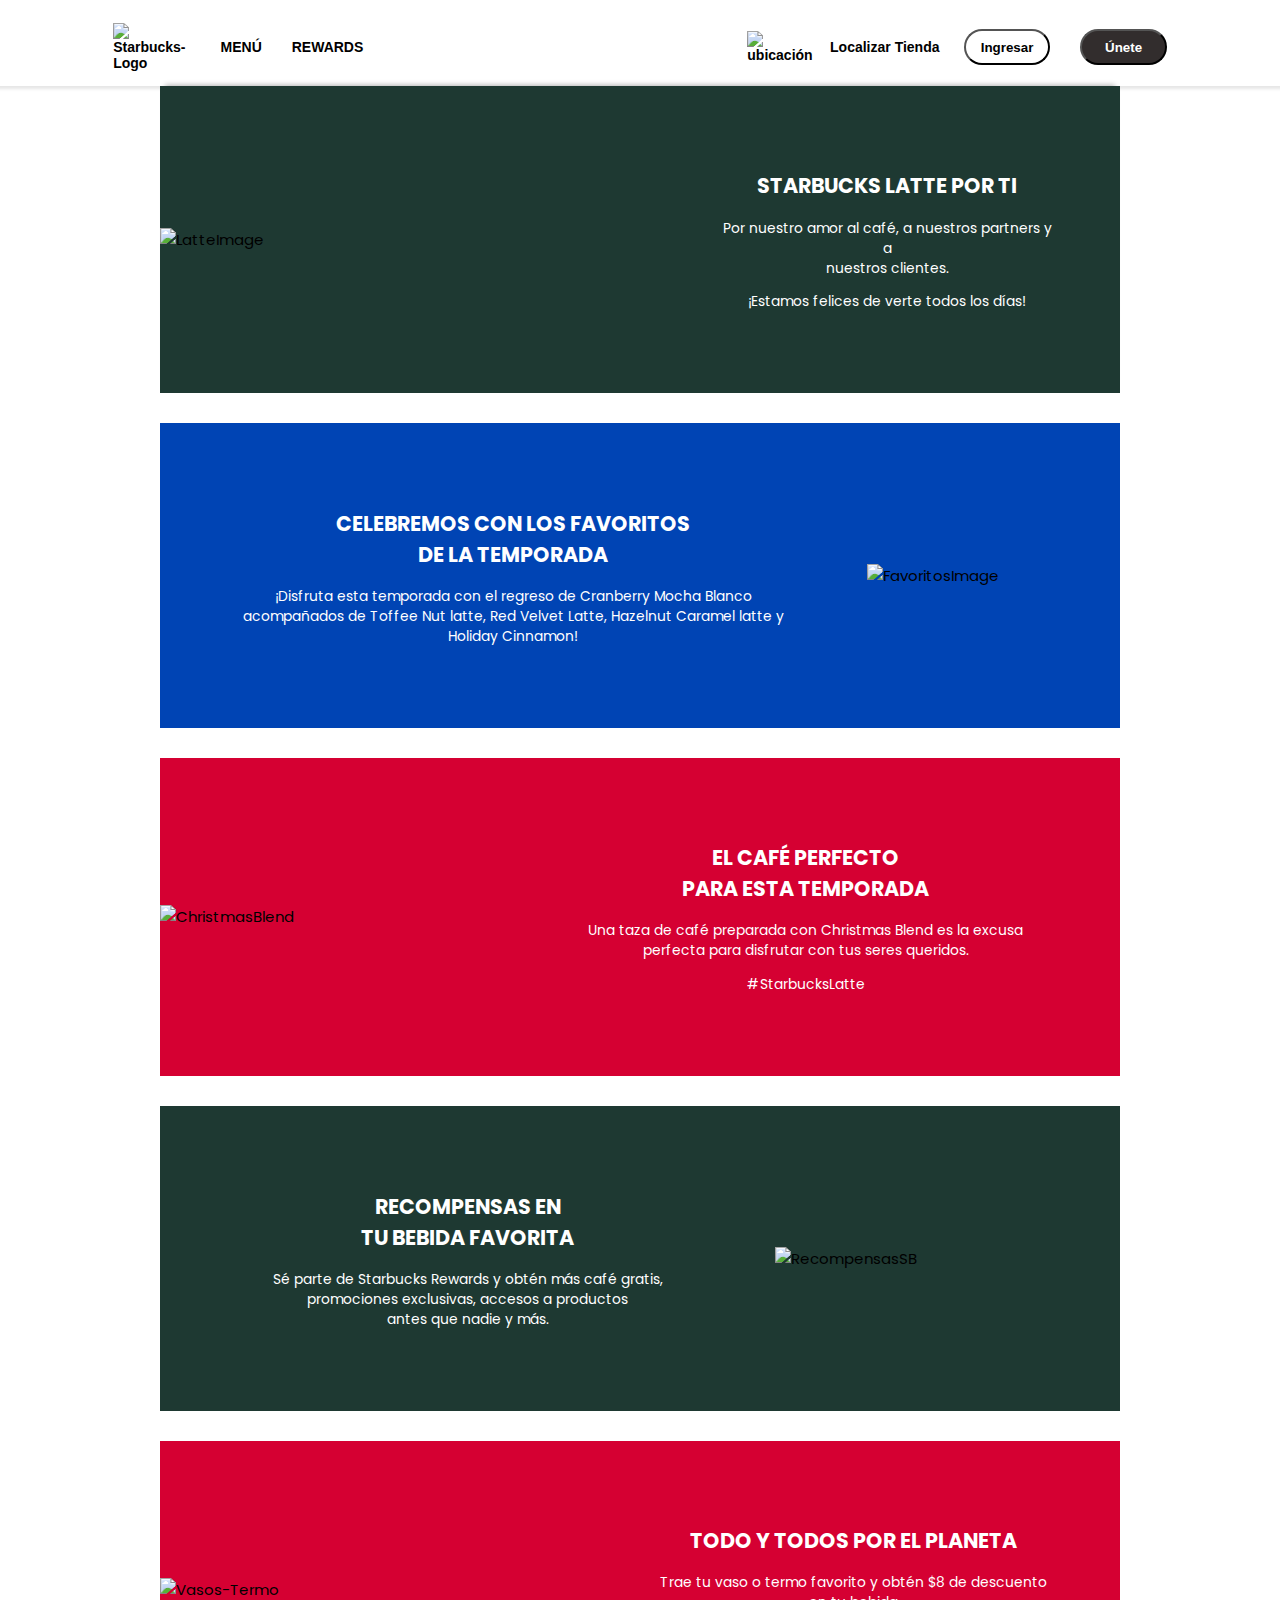
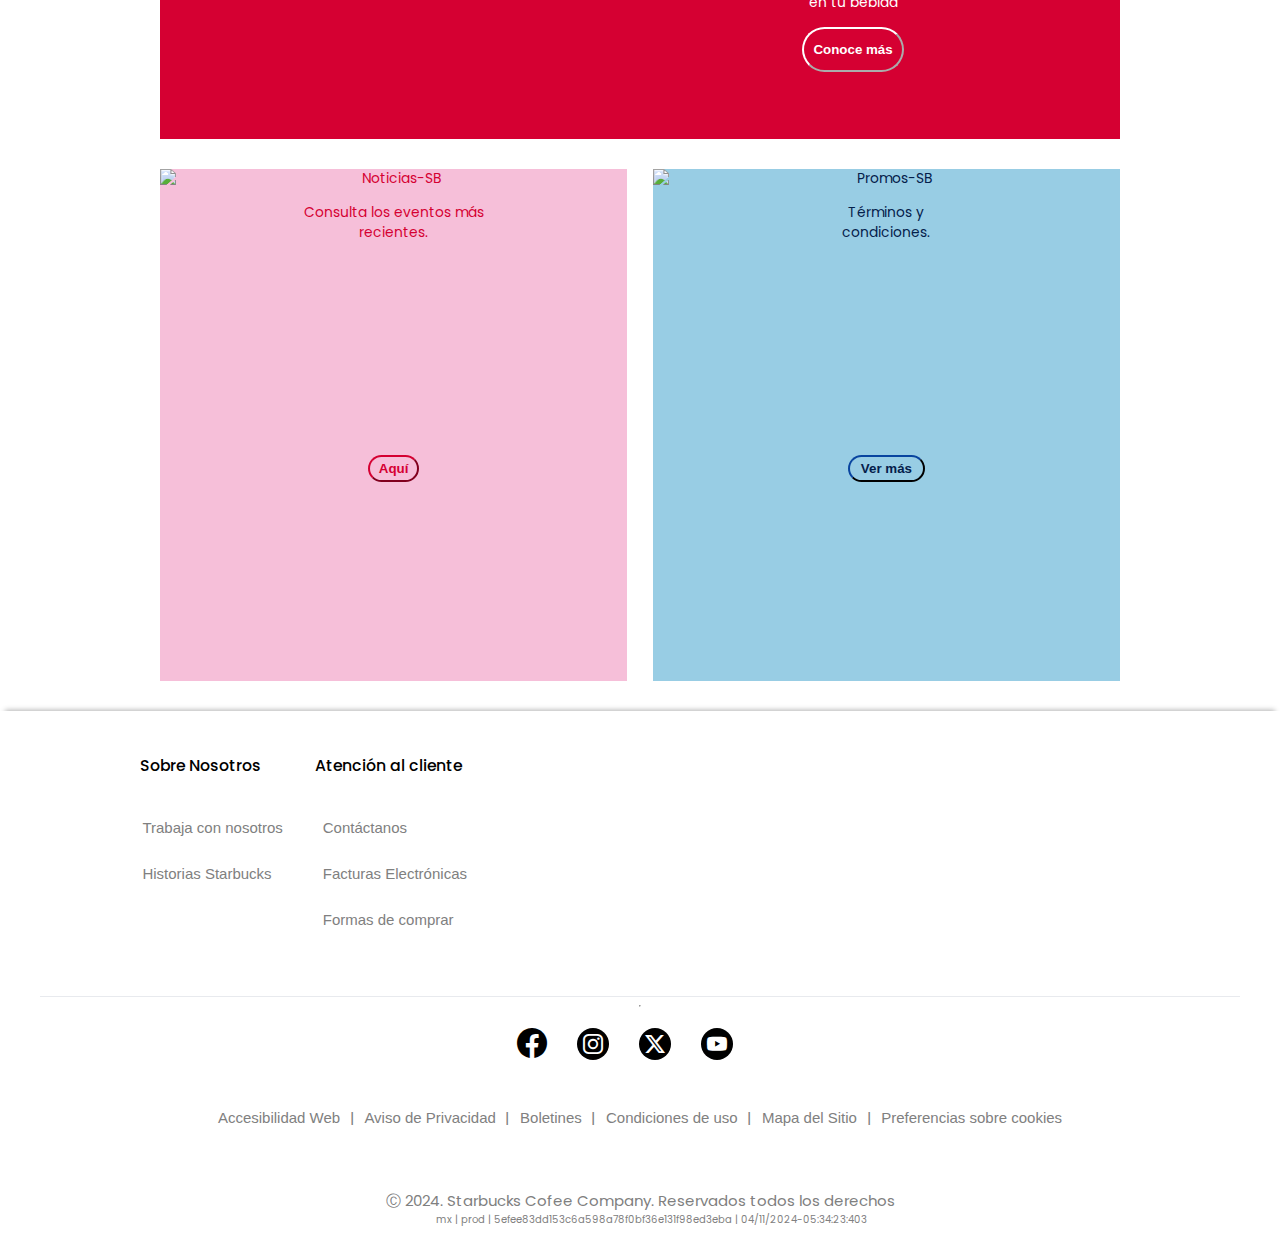
==== commit 2751838e: "Responsive Homepage Completada" ====
--- a/index.html
+++ b/index.html
@@ -16,8 +16,8 @@
         <navbar class="navbar">
             <nav class="menu-rewards">
                 <a href="https://www.starbucks.com.mx/"><img src="https://upload.wikimedia.org/wikipedia/sco/thumb/d/d3/Starbucks_Corporation_Logo_2011.svg/1017px-Starbucks_Corporation_Logo_2011.svg.png" alt="Starbucks-Logo"></a>
-                <a id="text-right" href="https://www.starbucks.com.mx/menu">MENÚ</a>
-                <a href="./rewards.html">REWARDS</a>
+                <a id="text-right" href="./menu.html">MENÚ</a>
+                <a id="Recomplink" href="./rewards.html">REWARDS</a>
             </nav>
     <!--Barra de Navegación Menú DER-->
             <nav class="tienda-acceso">
--- a/styles.css
+++ b/styles.css
@@ -149,7 +149,7 @@
 }
 
 .container3{
-    width: 75vw;
+    width: 100vw;
     height: auto;
     display: flex;
     flex-direction: row;
@@ -365,14 +365,14 @@
 }
 
 .container3 a{
-    font-weight: 550;
+    font-weight: 500;
     font-family: sans-serif;
     color: gray;
     text-decoration: none;  
 }
 
 .container3 a:hover{
-    font-weight: 550;
+    font-weight: 500;
     font-family: sans-serif;
     color: black;  
 }
@@ -457,6 +457,20 @@
     margin-top: 0%;
 }
 
+#Sobre-Nosotros{
+    margin-left: 8vw;
+    margin-top: 2vw;
+}
+
+#Atención-Cliente{
+    margin-top: 2vw;
+    width: 20vw;
+}
+
+#Atención-Cliente h3{
+    margin-left: 2.5vw;
+}
+
 /*Diseño Pagina Rewards*/
 .navbarRW
 {
@@ -831,7 +845,7 @@
 .container-IMG-1-G-2 img{
     width: 70px;
     height: 120px;
-    padding-bottom: 70px;
+    padding-bottom: 0px;
 }
 
 .IMG-1-G-2, .IMG-1-G-2-G{
@@ -942,4 +956,75 @@
 
 #SB-RW-Logo{
     width: 450px;
+}
+
+@media (max-width: 600px) {
+    
+    body{
+        max-width: 600px;
+        width: 100%;
+    }
+    
+    .navbar, .header{
+        width: 100%;
+        padding-left: 0vw;
+    }
+    
+    .container{
+        display: flex;
+        flex: column;
+        width: 100%;
+        flex-wrap: wrap;
+    }
+    
+    .tienda-acceso, #Recomplink, #text-right{
+        display: none;
+    }
+
+    .Avisos{
+        flex-wrap: wrap;
+    }
+
+    .Avisos p{
+        margin: 0 2vw;
+    }
+
+    .container3 ul{
+        display: none;
+    }
+
+    .container3, .linea-horizontal{
+        width: 100%;
+    }
+
+    .container img{
+        width: 100%;
+    }
+
+    .container2{
+        display: flex;
+        flex: column;
+        width: 100%;
+        flex-wrap: wrap; 
+    }
+
+    #sub-container1{
+        width: 100%;
+        margin-bottom:30px;
+        height: auto;
+    }
+
+    #sub-container1 img{
+        width: 100%;
+    }
+
+    #sub-container2{
+        width: 100%;
+        height: auto;
+        object-fit: cover;
+    }
+
+    #sub-container2 img{
+        width: 100%;
+    }
 }